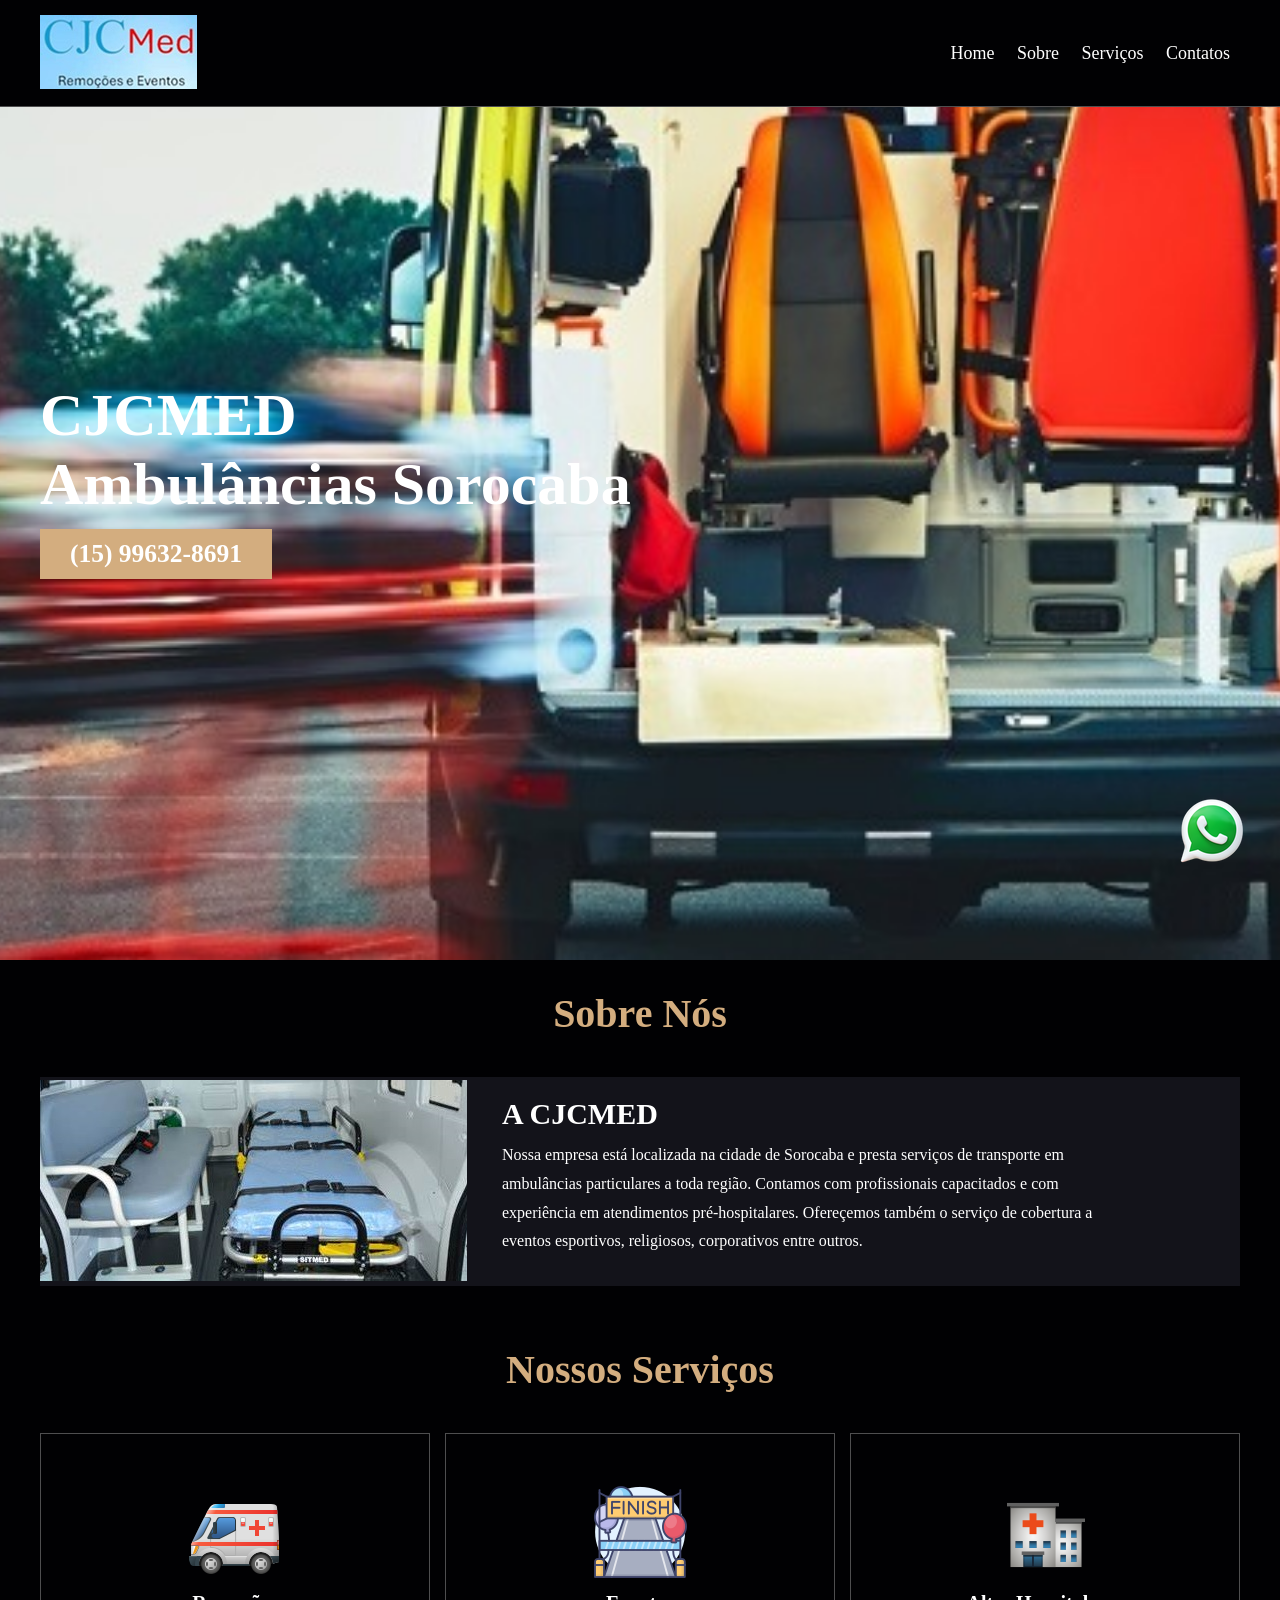
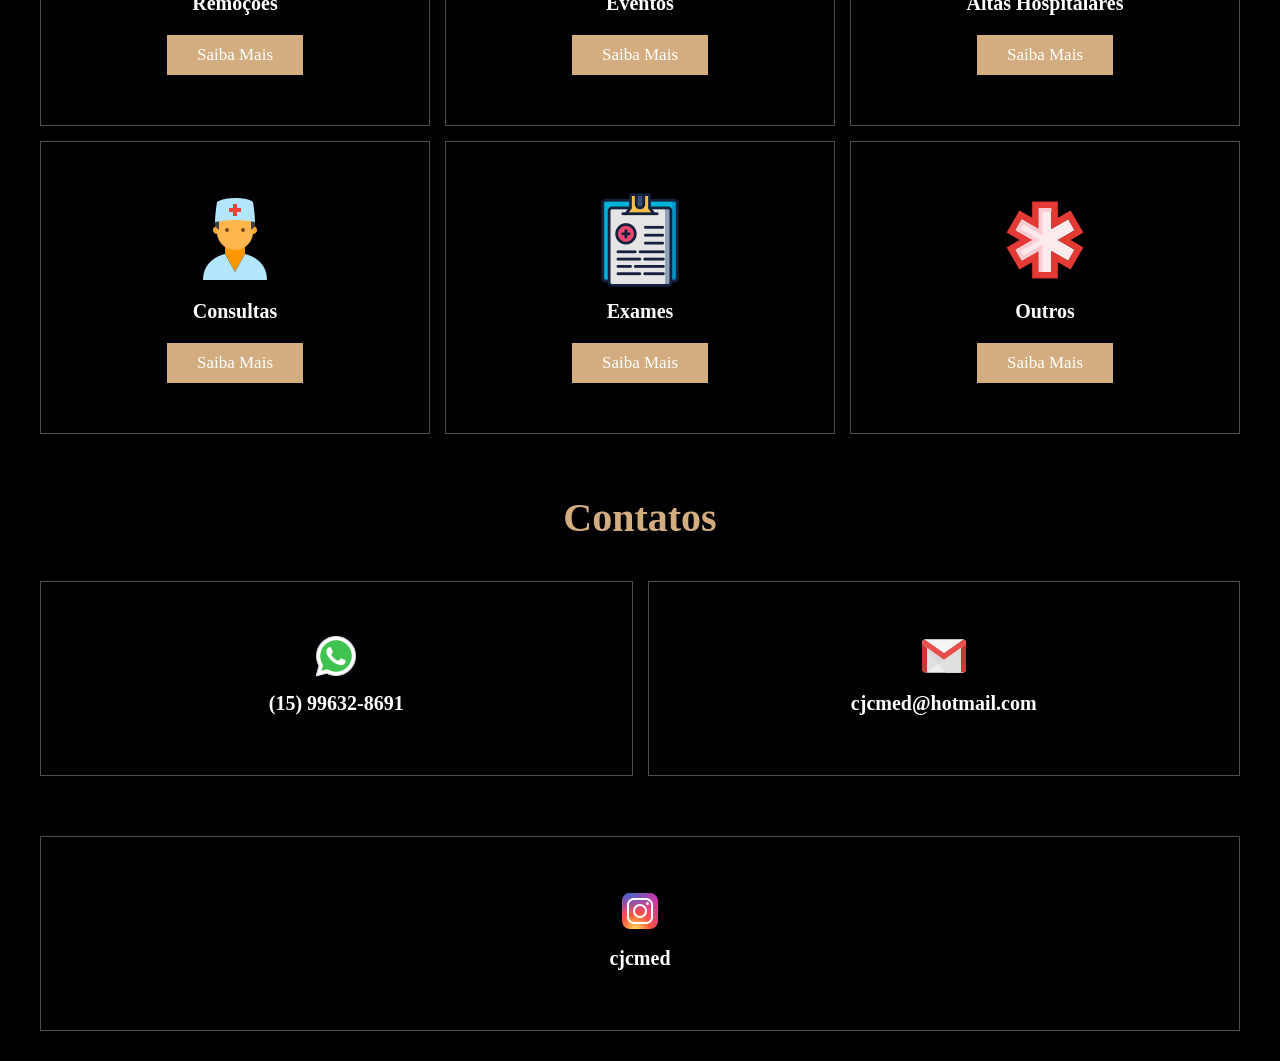
==== index.html @ 4e1ecec7 "meta" ====
<!DOCTYPE html>
<html lang="pt-br">

<head>
    <meta charset="UTF-8">
    <meta name="viewport" content="width=device-width, initial-scale=1.0">
    <meta name="google-site-verification"content="9a2BSH34b9nDFM-TQbES8li_BClUaKdomnc13NZ_vWo">
    <link rel="stylesheet" href="style.css">
    <title>CJCMED Ambulâncias Sorocaba</title>
</head>

<body>
    <header class="header">
        <section>
            <a href="#" class="logo">
                <img src="logo2.jpg" alt="logotipo">
            </a>

            <nav class="navbar">
                <a href="#home">Home</a>
                <a href="#about">Sobre</a>
                <a href="#service">Serviços</a>
                <a href="#contact">Contatos</a>

            </nav>
        </section>
    </header>

    <div class="home-container">
        <section id="home">
            <div class="content">
                <h3>CJCMED Ambulâncias Sorocaba</h3>
                <a href="https://api.whatsapp.com/send?phone=5515996328691" class="btn"> <h2>(15) 99632-8691</h2></a>
            </div>

        </section>
    </div>

    <section class="about" id="about">
        <h2 class="title">Sobre Nós</h2>
        <div class="row">
            <div class="container-image">
                <img src="interior.jpeg" alt="imagem">
            </div>
            <div class="content">
                <h3>A CJCMED</h3>
                <p>Nossa empresa está localizada na cidade de Sorocaba e presta serviços de transporte em ambulâncias
                    particulares a toda região. Contamos com profissionais capacitados e com experiência em atendimentos
                    pré-hospitalares. Ofereçemos também o serviço de cobertura a eventos esportivos, religiosos, corporativos entre outros. </p>
            </div>
        </div>

    </section>

    <section class="menu" id="service">
        <h2 class="title">Nossos Serviços</h2>

        <div class="box-container">
            <div class="box">
                <img src="ambulance.png" alt="">
                <h3>Remoções</h3>
                <a href="#contact" class="btn">Saiba Mais</a>
            </div>

            <div class="box">
                <img src="evento.png" alt="">
                <h3>Eventos</h3>
                <a href="#contact" class="btn">Saiba Mais</a>
            </div>

            <div class="box">
                <img src="hospital.png" alt="">
                <h3>Altas Hospitalares</h3>
                <a href="#contact" class="btn">Saiba Mais</a>
            </div>

            <div class="box">
                <img src="doctor.png" alt="">
                <h3>Consultas</h3>
                <a href="#contact" class="btn">Saiba Mais</a>
            </div>

            <div class="box">
                <img src="exame.png" alt="">
                <h3>Exames</h3>
                <a href="#contact" class="btn">Saiba Mais</a>
            </div>

            <div class="box">
                <img src="outros.png" alt="">
                <h3>Outros</h3>
                <a href="#contact" class="btn">Saiba Mais</a>
            </div>

        </div>

    </section>

    <section class="menu" id="contact">
        <h2 class="title">Contatos</h2>
        <div class="box-container">
            <div class="box">
                <a href="https://api.whatsapp.com/send?phone=5515996328691">
                <img src="whatsapp.png" alt="imagem">
                <h3>(15) 99632-8691</h3>
                </a>
            </div>

            <div class="box">
                <a href="mailto:cjcmed@hotmail.com">
                <img src="gmail.png" alt="">
                <h3>cjcmed@hotmail.com</h3>
                </a>
            </div>
        </div>

    </section>

    <section class="menu">
        <div class="box-container">
            <div class="box">
                <a href="https://www.instagram.com/cjcmed?igsh=ZHVreWFhanRwN3I2">
                <img src="instagram.png" alt="instagran">
                <h3>cjcmed</h3>
                </a>
            </div>

        </div>


    </section>

    <div class="whatsapp">
        <a href="https://api.whatsapp.com/send?phone=5515996328691">
        <img src="whats75.png" alt="Fale conosco pelo whatsapp">
        </a>


    </div>


</body>

</html>
---- style.css ----
:root {
    --main-color:#d3ad7f;
    --black:#13131a;
    --bg: #010103;
    --border: 0.1rem solid rgba(255,255,255,0.3);
    font-size: 10px;
}

* {
    margin: 0;
    padding: 0;
    outline: none;
    border: none;
    text-decoration: none;
    transition: 0.2s linear;
}

body {
    background-color: var(--bg);
}

section {
    padding: 3rem;
    margin: 0 auto;
    max-width: 1200px;
}

.header {
    position: fixed;
    top: 0;
    left: 0;
    right: 0;
    z-index: 99;
    border-bottom: var(--border);
    background-color: #010103;
}

.header section {
    display: flex;
   align-items: center;
   justify-content: space-between;
   padding-top: 1.5rem;
   padding-bottom: 1.5rem;
}

.navbar a{
    margin: 0 1rem;
    font-size: 1.8rem;
    color: white;
}

.navbar a:hover {
    color: var(--main-color);
    border-bottom: 0.1rem solid var(--main-color);
    padding-bottom: 0.5rem;
    font-size: 2rem;

}

.btn {
    background: var(--main-color);
    color: white;
    padding: 1rem 3rem;
    font-size: 1.7rem;
    cursor: pointer;
    margin-top: 1rem;
    display: inline-block;
}
.btn:hover {
    letter-spacing: 0.1rem;
}

.home-container {
    background: url(capa.jpg);
    background-position: center;
    background-size: cover;
}

.home-container section {
    display: flex;
    align-items: center;
    height: 100vh;
    min-height: 100vh;
}

.content {
    max-width: 60rem;
}

.content h3 {
    color: white;
    font-size: 6rem;
}

p {
    color: white;
}

.title {
    font-size: 4rem;
    color: var(--main-color);
    text-align: center;
    margin-bottom: 4rem;
}

.about .row {
    display: flex;
    align-items: center; 
    background-color: var(--black);
    gap: 1.5rem;
}

.about .row .content {
    padding: 2rem;
}

.about .row .content h3 {
    font-size: 3rem;
    color: white;
}
.about .row .content p {
    font-size: 1.6rem;
    color: white;
    padding: 1rem 0;
    line-height: 1.8;
}

.menu .box-container {
    display: grid;
    grid-template-columns: repeat(auto-fit, minmax(30rem, 1fr)) ;
    gap: 1.5rem;
}
.menu .box-container .box {
    text-align: center;
    border: var(--border);
    padding: 5rem;
    cursor: pointer;
}

.menu .box-container .box h3 {
    color: white;
    font-size: 2rem;
    padding: 1rem 0;
}

.menu .box-container .box:hover {
    background-color: white;
}

.menu .box-container .box:hover>* {
    color: var(--black);
}
.menu .box-container .box:hover h3 {
    color: var(--black);
}

@media (max-width: 480px) {
    section {
        padding: 3rem;
        margin: 0 auto;
        max-width: 450px;
    }
    .about .row {
        flex-direction: column;
    }
    .header .section {
        flex-direction: column;
    }

}

.whatsapp {
    position: fixed;
    bottom: 30px;
    right: 30px;
    z-index: 9999;
}
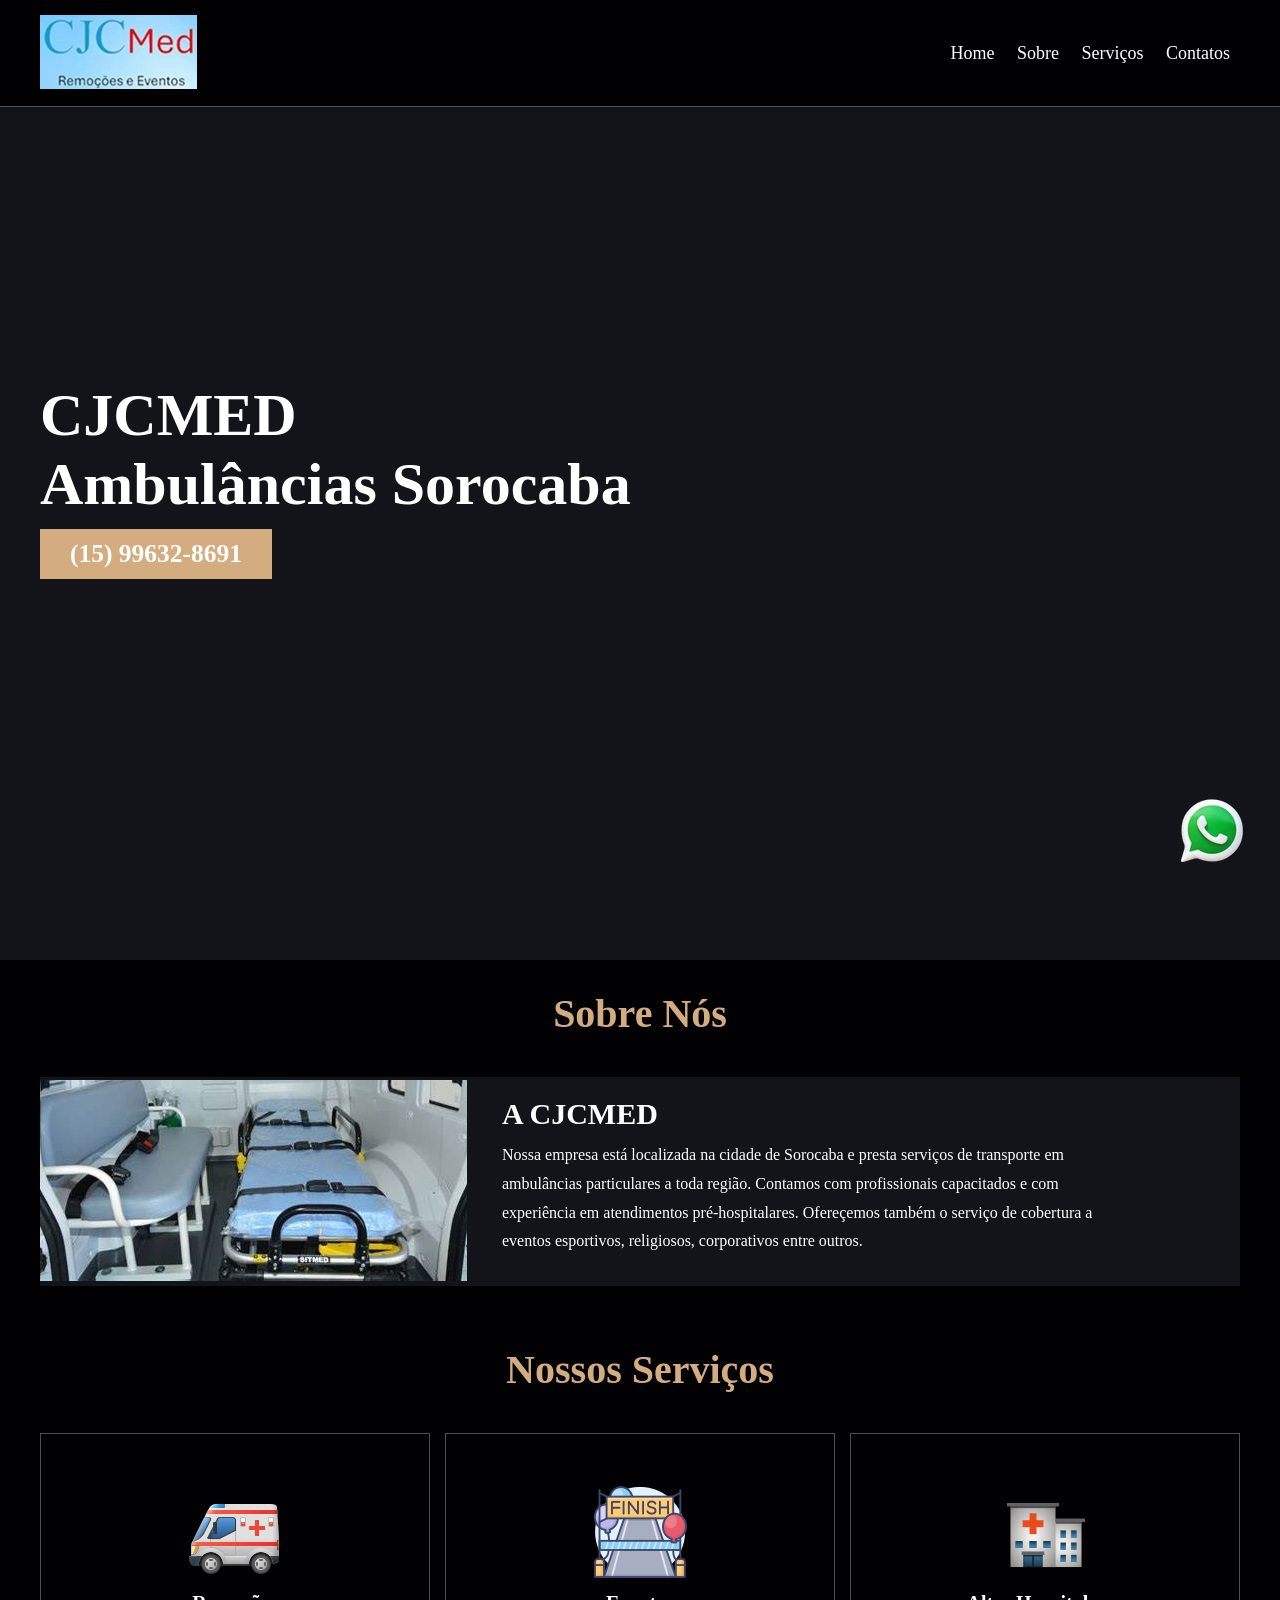
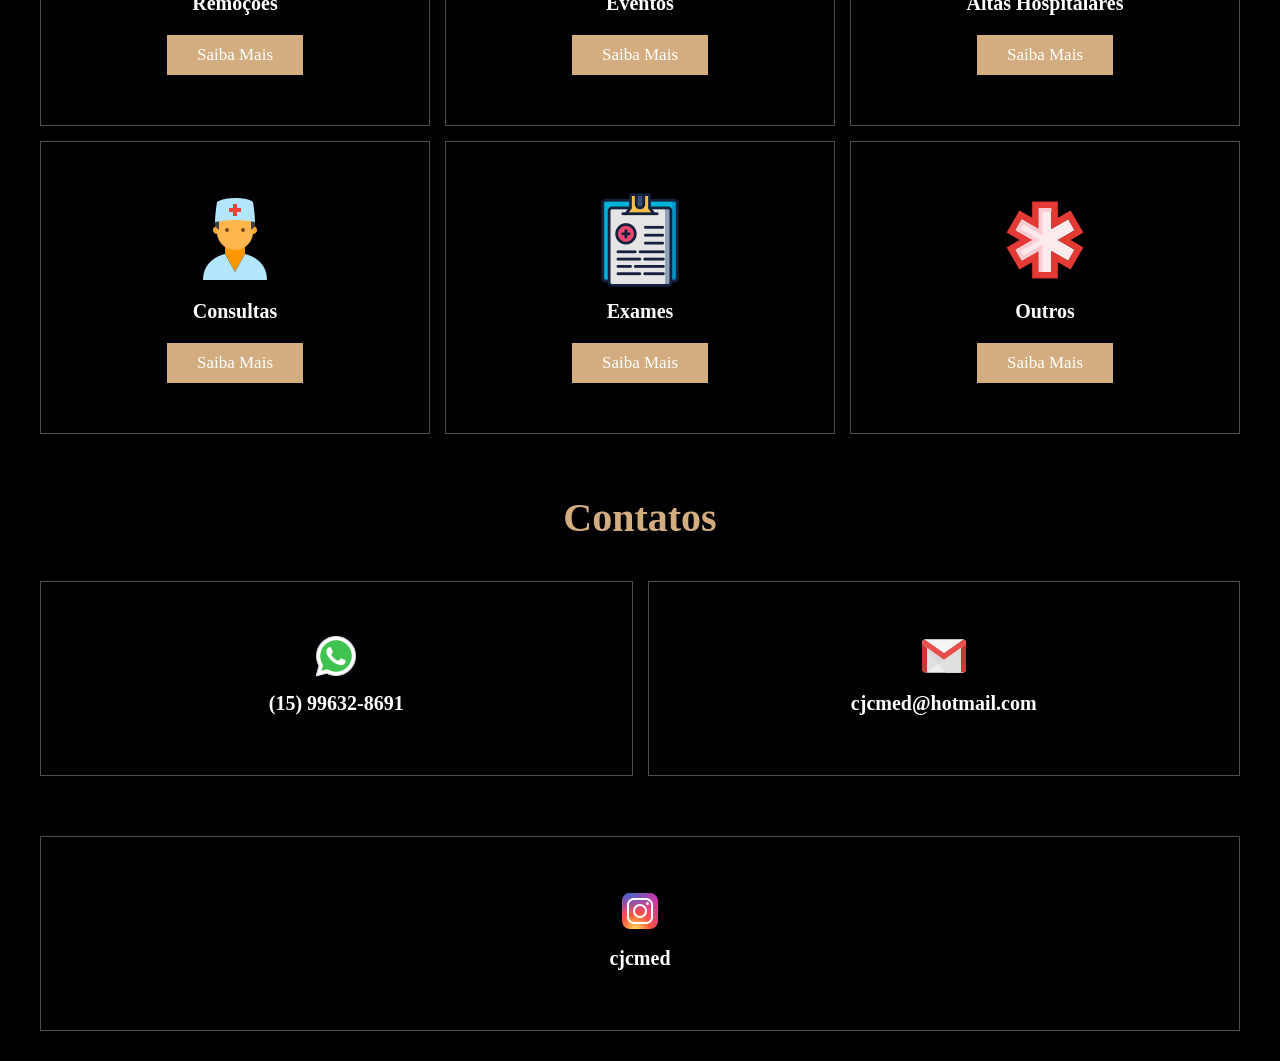
==== commit 789c6ae9: "imagem background" ====
--- a/index.html
+++ b/index.html
@@ -21,7 +21,6 @@
                 <a href="#about">Sobre</a>
                 <a href="#service">Serviços</a>
                 <a href="#contact">Contatos</a>
-
             </nav>
         </section>
     </header>
--- a/style.css
+++ b/style.css
@@ -71,7 +71,7 @@
 }
 
 .home-container {
-    background: url(capa.jpg);
+    background-color: var(--black) ;
     background-position: center;
     background-size: cover;
 }
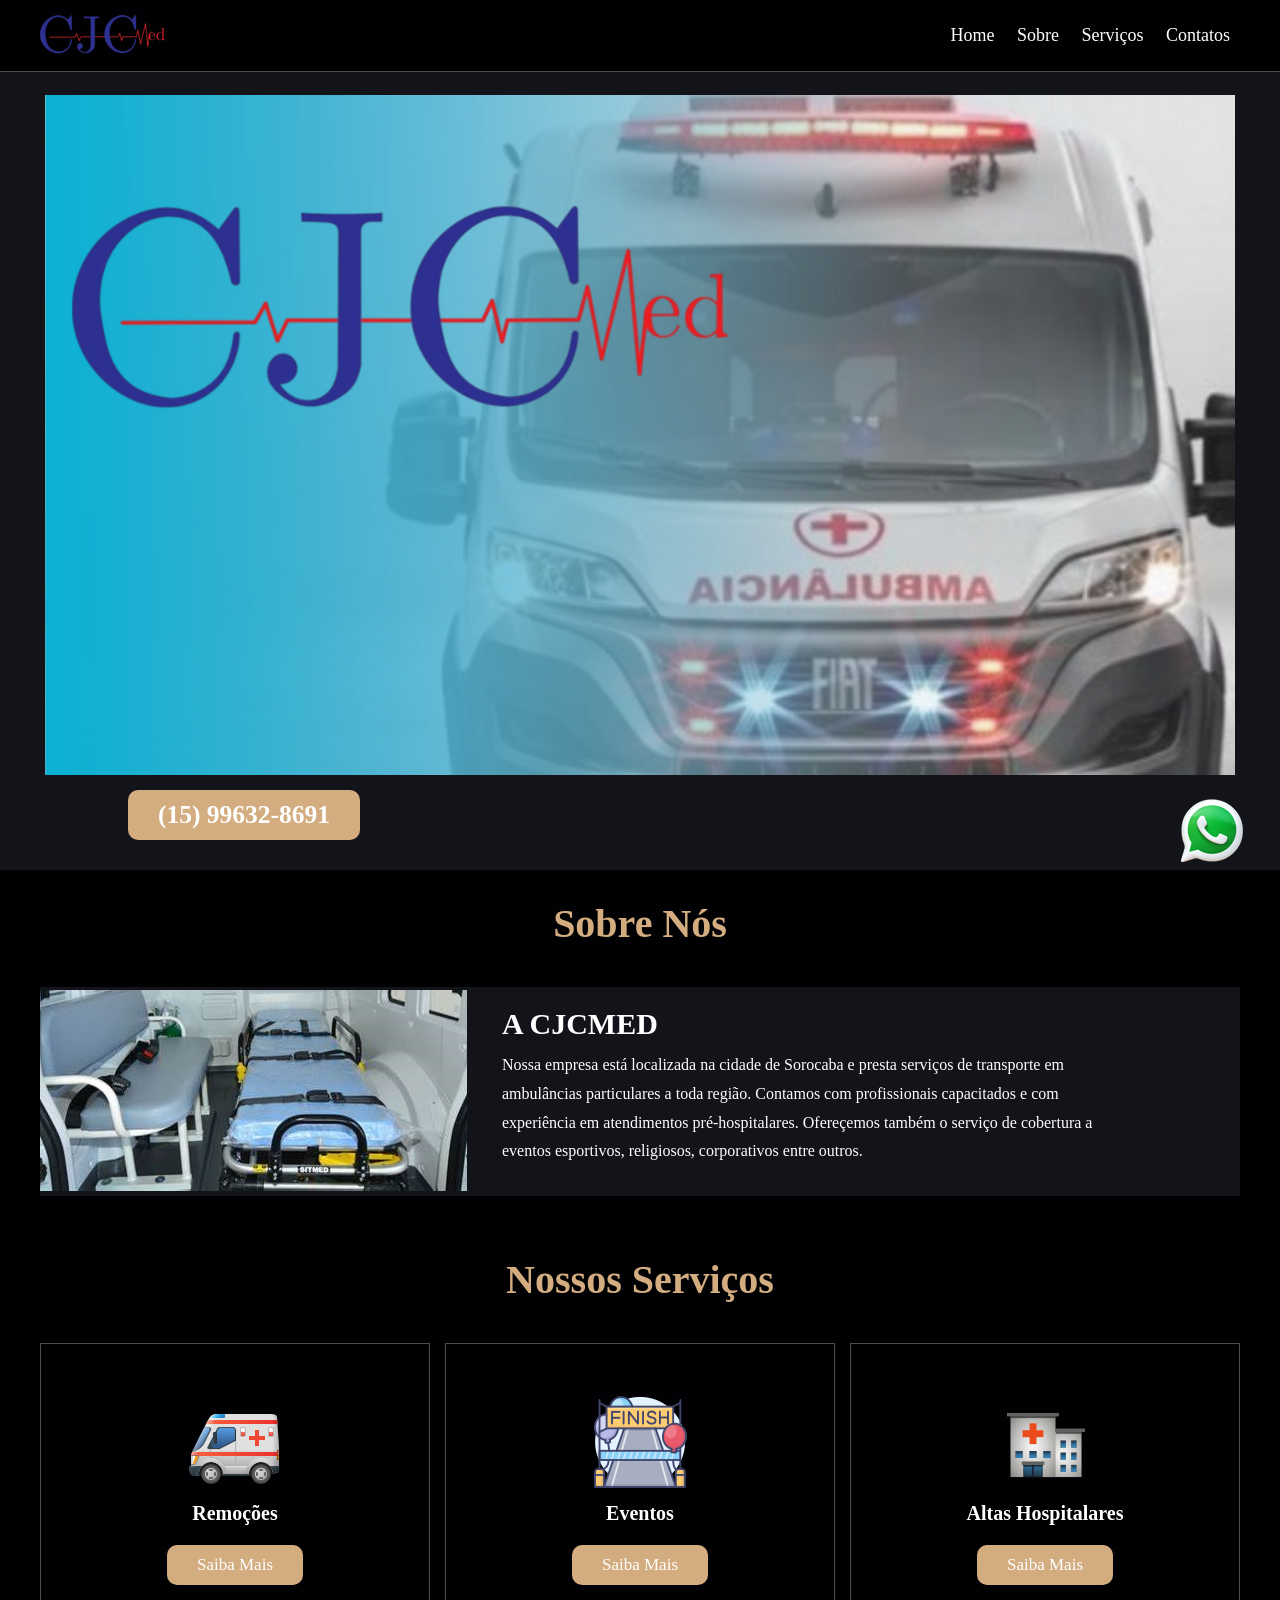
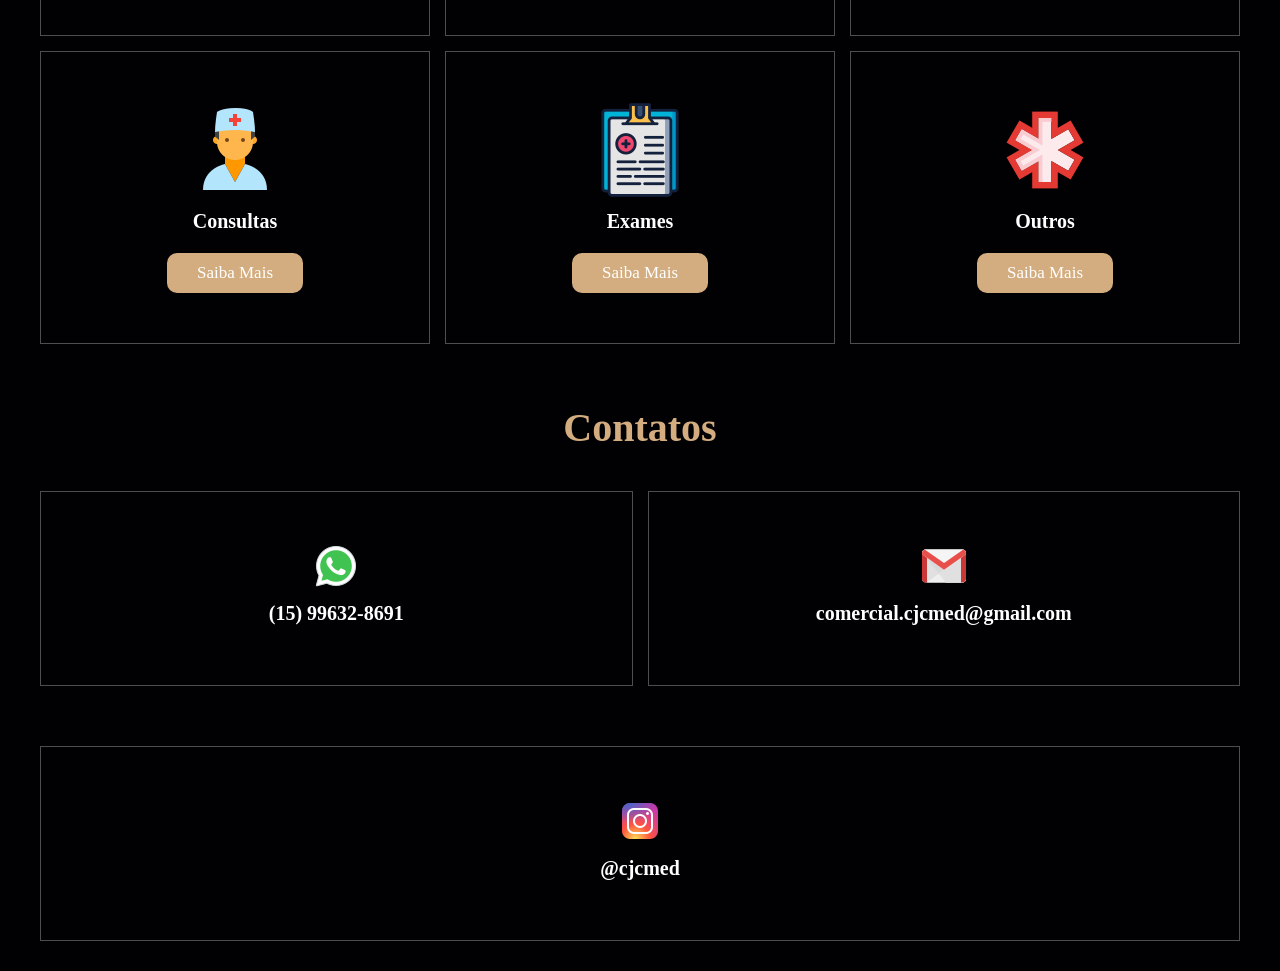
==== commit 4d037294: "bg" ====
--- a/index.html
+++ b/index.html
@@ -7,13 +7,14 @@
     <meta name="google-site-verification"content="9a2BSH34b9nDFM-TQbES8li_BClUaKdomnc13NZ_vWo">
     <link rel="stylesheet" href="style.css">
     <title>CJCMED Ambulâncias Sorocaba</title>
+    <link rel="shortcut icon" href="icon.png" type="image/x-icon">
 </head>
 
 <body>
     <header class="header">
         <section>
             <a href="#" class="logo">
-                <img src="logo2.jpg" alt="logotipo">
+                <img src="Logobg.png" alt="logotipo">
             </a>
 
             <nav class="navbar">
@@ -28,10 +29,8 @@
     <div class="home-container">
         <section id="home">
             <div class="content">
-                <h3>CJCMED Ambulâncias Sorocaba</h3>
                 <a href="https://api.whatsapp.com/send?phone=5515996328691" class="btn"> <h2>(15) 99632-8691</h2></a>
             </div>
-
         </section>
     </div>
 
@@ -106,9 +105,9 @@
             </div>
 
             <div class="box">
-                <a href="mailto:cjcmed@hotmail.com">
+                <a href="mailto:comercial.cjcmed@gmail.com">
                 <img src="gmail.png" alt="">
-                <h3>cjcmed@hotmail.com</h3>
+                <h3>comercial.cjcmed@gmail.com</h3>
                 </a>
             </div>
         </div>
@@ -120,7 +119,7 @@
             <div class="box">
                 <a href="https://www.instagram.com/cjcmed?igsh=ZHVreWFhanRwN3I2">
                 <img src="instagram.png" alt="instagran">
-                <h3>cjcmed</h3>
+                <h3>@cjcmed</h3>
                 </a>
             </div>
 
--- a/style.css
+++ b/style.css
@@ -65,26 +65,30 @@
     cursor: pointer;
     margin-top: 1rem;
     display: inline-block;
+    border-radius: 10px;
 }
 .btn:hover {
     letter-spacing: 0.1rem;
 }
 
 .home-container {
+    background-image:url("BG.png");
     background-color: var(--black) ;
     background-position: center;
-    background-size: cover;
+    background-repeat: no-repeat;
 }
 
 .home-container section {
     display: flex;
-    align-items: center;
-    height: 100vh;
-    min-height: 100vh;
+    align-items: end;
+    height: 90vh;
+    min-height: 90vh;
+    width: 80%;
 }
 
 .content {
     max-width: 60rem;
+    align-content: center;
 }
 
 .content h3 {
@@ -174,4 +178,4 @@
     bottom: 30px;
     right: 30px;
     z-index: 9999;
-}+}
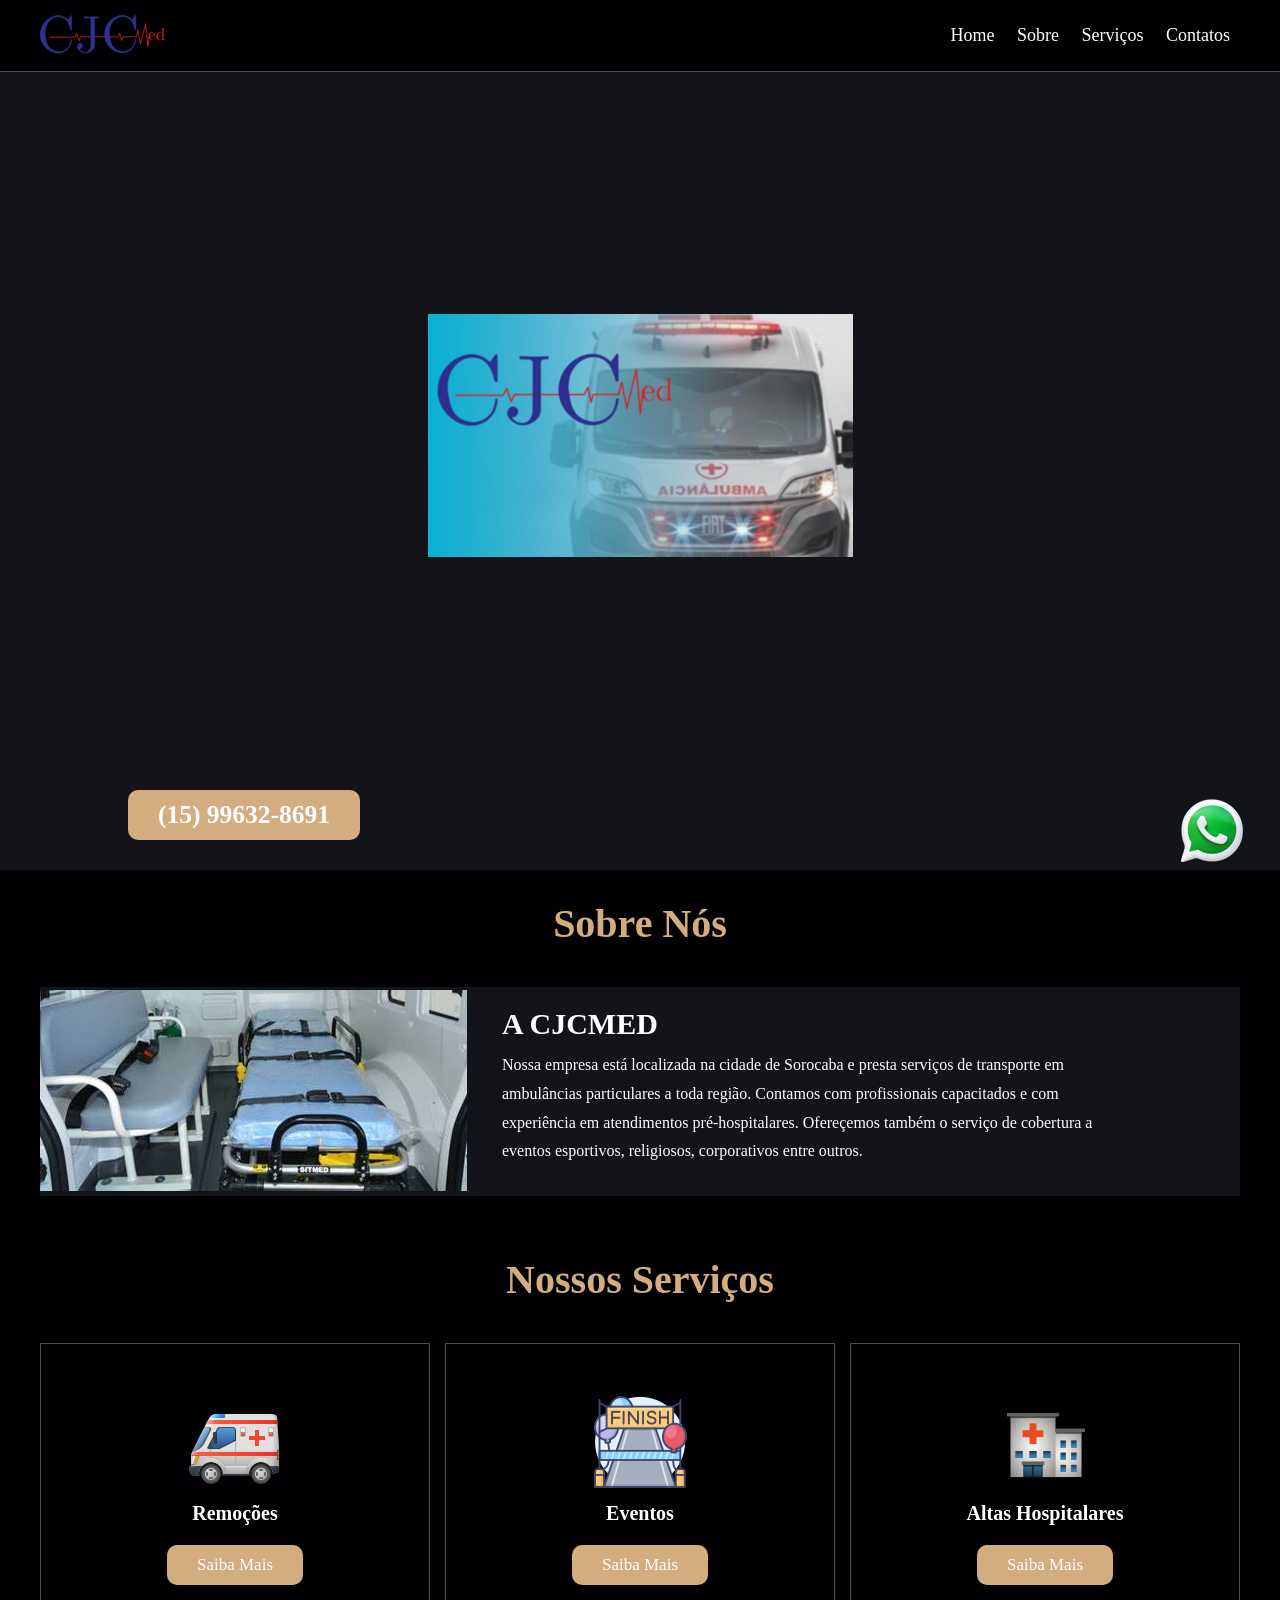
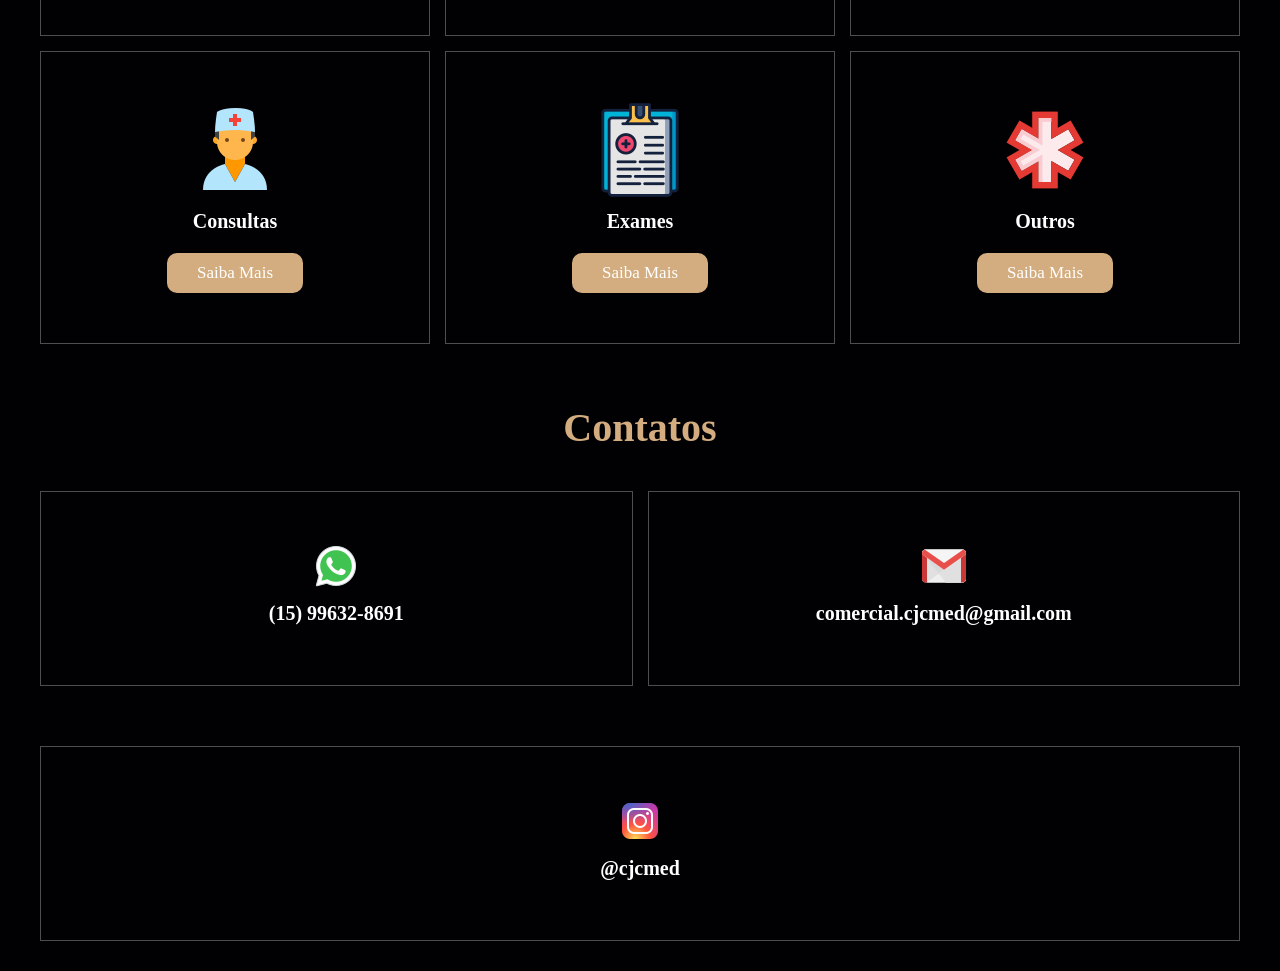
==== commit 10f03663: "target" ====
--- a/index.html
+++ b/index.html
@@ -29,7 +29,7 @@
     <div class="home-container">
         <section id="home">
             <div class="content">
-                <a href="https://api.whatsapp.com/send?phone=5515996328691" class="btn"> <h2>(15) 99632-8691</h2></a>
+                <a href="https://api.whatsapp.com/send?phone=5515996328691" class="btn" target="_blank"> <h2>(15) 99632-8691</h2></a>
             </div>
         </section>
     </div>
--- a/style.css
+++ b/style.css
@@ -72,7 +72,7 @@
 }
 
 .home-container {
-    background-image:url("BG.png");
+    background-image:url("BG2.png");
     background-color: var(--black) ;
     background-position: center;
     background-repeat: no-repeat;
@@ -158,17 +158,34 @@
     color: var(--black);
 }
 
-@media (max-width: 480px) {
+@media (max-width: 450px) {
     section {
         padding: 3rem;
         margin: 0 auto;
         max-width: 450px;
     }
+    home-container {
+        background-image:url("BG2.png");
+    }
+
+    .home-container section {
+        display: flex;
+        align-items: end;
+        height: 60vh;
+        min-height: 60vh;
+    }
+    
     .about .row {
         flex-direction: column;
     }
     .header .section {
         flex-direction: column;
+    }
+
+    .navbar a{
+        margin: 0 1rem;
+        font-size: 1rem;
+        color: white;
     }
 
 }
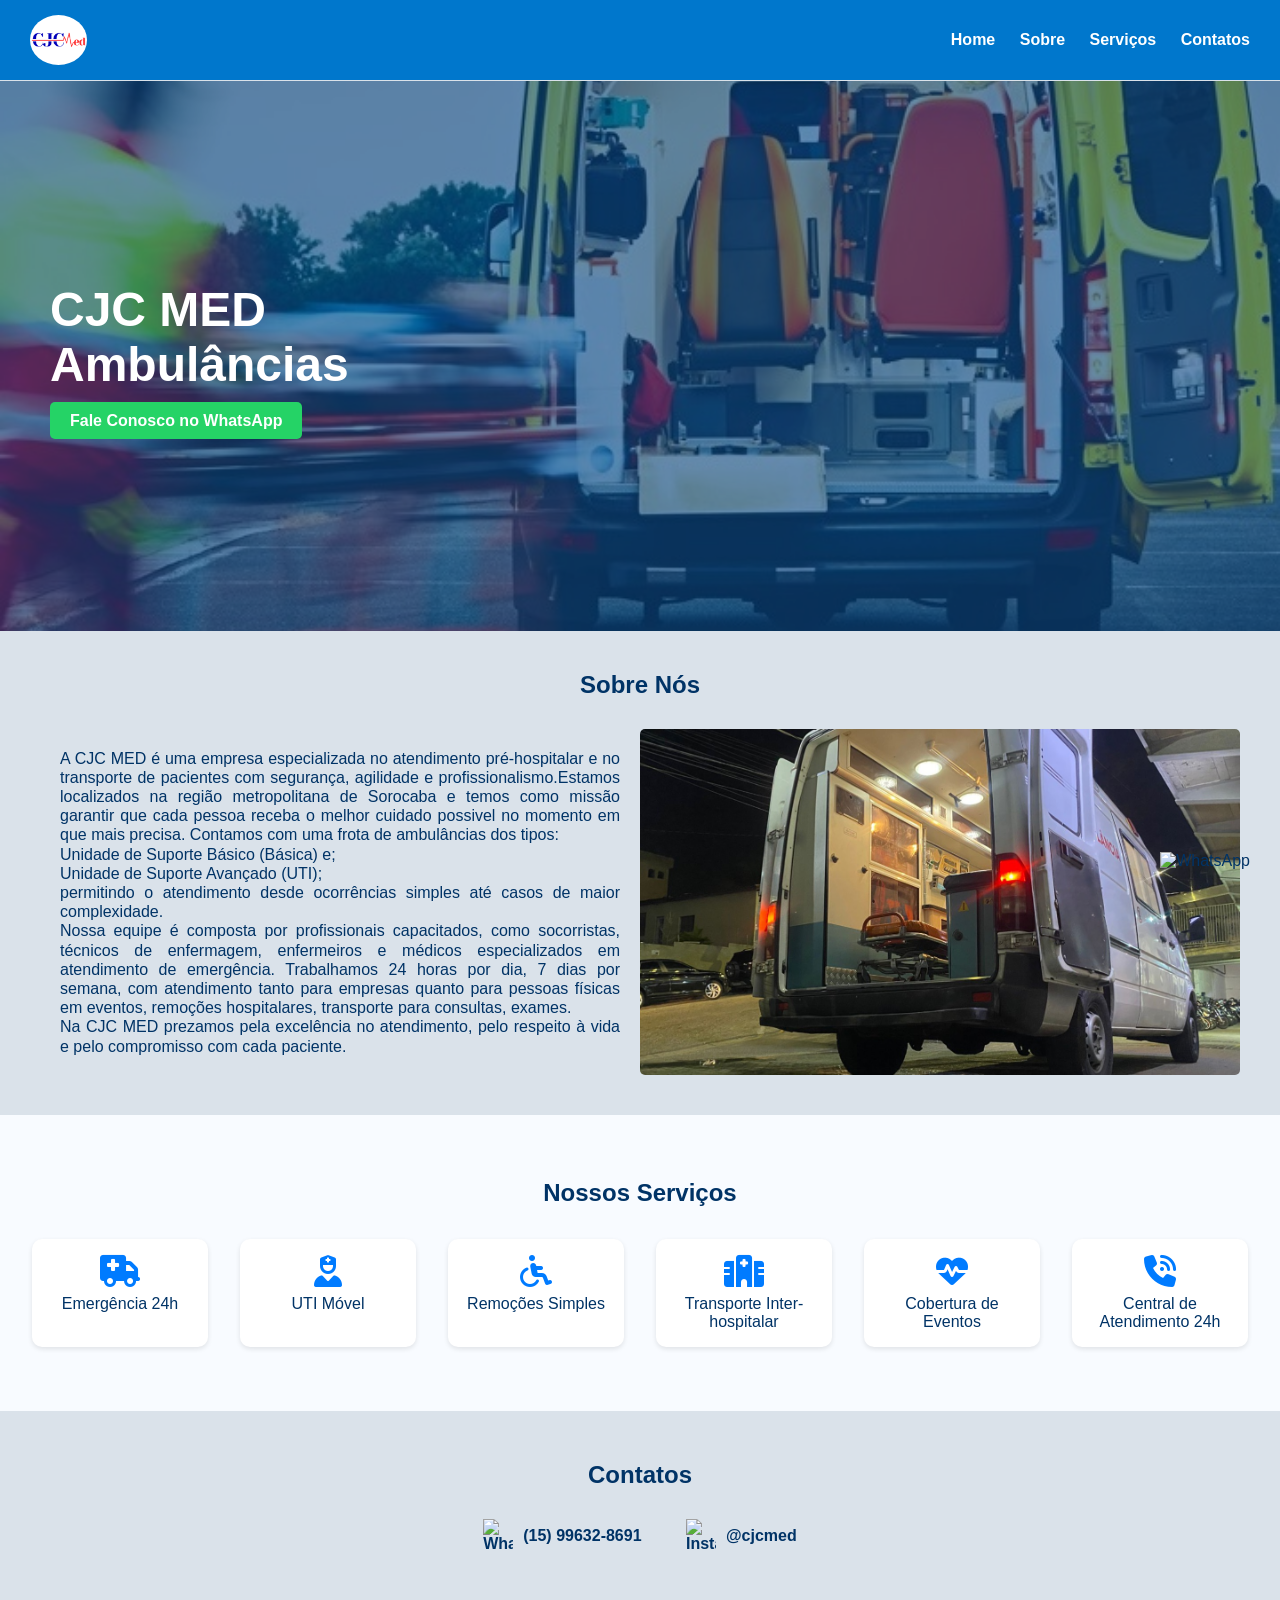
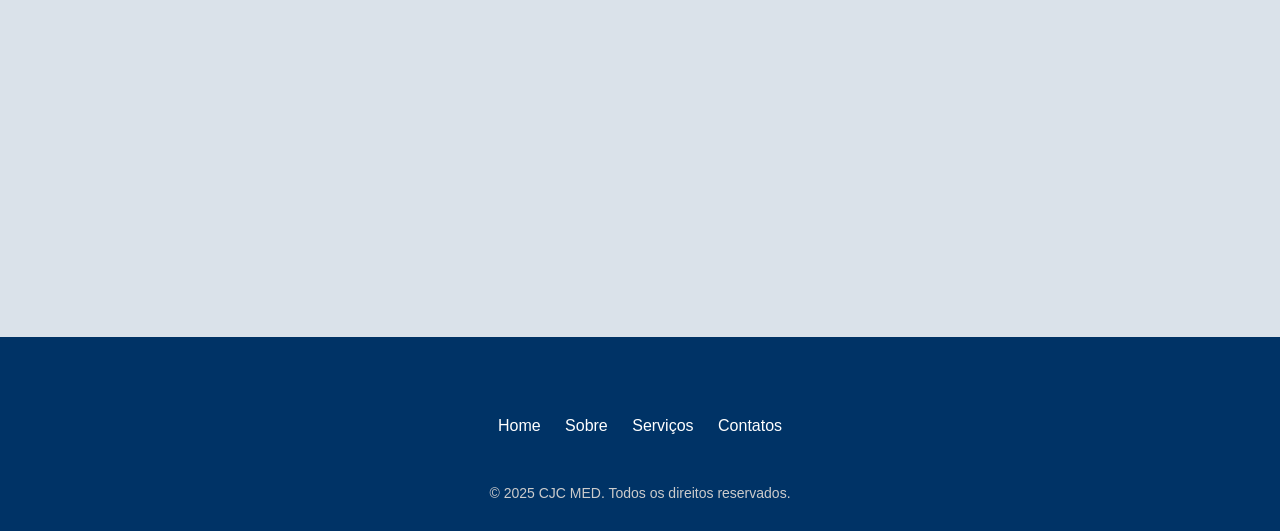
==== commit b6228e07: "Add files via upload" ====
--- a/index.html
+++ b/index.html
@@ -1,142 +1,128 @@
-<!DOCTYPE html>
-<html lang="pt-br">
-
-<head>
-    <meta charset="UTF-8">
-    <meta name="viewport" content="width=device-width, initial-scale=1.0">
-    <meta name="google-site-verification"content="9a2BSH34b9nDFM-TQbES8li_BClUaKdomnc13NZ_vWo">
-    <link rel="stylesheet" href="style.css">
-    <title>CJCMED Ambulâncias Sorocaba</title>
-    <link rel="shortcut icon" href="icon.png" type="image/x-icon">
-</head>
-
-<body>
-    <header class="header">
-        <section>
-            <a href="#" class="logo">
-                <img src="Logobg.png" alt="logotipo">
-            </a>
-
-            <nav class="navbar">
-                <a href="#home">Home</a>
-                <a href="#about">Sobre</a>
-                <a href="#service">Serviços</a>
-                <a href="#contact">Contatos</a>
-            </nav>
-        </section>
-    </header>
-
-    <div class="home-container">
-        <section id="home">
-            <div class="content">
-                <a href="https://api.whatsapp.com/send?phone=5515996328691" class="btn" target="_blank"> <h2>(15) 99632-8691</h2></a>
-            </div>
-        </section>
-    </div>
-
-    <section class="about" id="about">
-        <h2 class="title">Sobre Nós</h2>
-        <div class="row">
-            <div class="container-image">
-                <img src="interior.jpeg" alt="imagem">
-            </div>
-            <div class="content">
-                <h3>A CJCMED</h3>
-                <p>Nossa empresa está localizada na cidade de Sorocaba e presta serviços de transporte em ambulâncias
-                    particulares a toda região. Contamos com profissionais capacitados e com experiência em atendimentos
-                    pré-hospitalares. Ofereçemos também o serviço de cobertura a eventos esportivos, religiosos, corporativos entre outros. </p>
-            </div>
-        </div>
-
-    </section>
-
-    <section class="menu" id="service">
-        <h2 class="title">Nossos Serviços</h2>
-
-        <div class="box-container">
-            <div class="box">
-                <img src="ambulance.png" alt="">
-                <h3>Remoções</h3>
-                <a href="#contact" class="btn">Saiba Mais</a>
-            </div>
-
-            <div class="box">
-                <img src="evento.png" alt="">
-                <h3>Eventos</h3>
-                <a href="#contact" class="btn">Saiba Mais</a>
-            </div>
-
-            <div class="box">
-                <img src="hospital.png" alt="">
-                <h3>Altas Hospitalares</h3>
-                <a href="#contact" class="btn">Saiba Mais</a>
-            </div>
-
-            <div class="box">
-                <img src="doctor.png" alt="">
-                <h3>Consultas</h3>
-                <a href="#contact" class="btn">Saiba Mais</a>
-            </div>
-
-            <div class="box">
-                <img src="exame.png" alt="">
-                <h3>Exames</h3>
-                <a href="#contact" class="btn">Saiba Mais</a>
-            </div>
-
-            <div class="box">
-                <img src="outros.png" alt="">
-                <h3>Outros</h3>
-                <a href="#contact" class="btn">Saiba Mais</a>
-            </div>
-
-        </div>
-
-    </section>
-
-    <section class="menu" id="contact">
-        <h2 class="title">Contatos</h2>
-        <div class="box-container">
-            <div class="box">
-                <a href="https://api.whatsapp.com/send?phone=5515996328691">
-                <img src="whatsapp.png" alt="imagem">
-                <h3>(15) 99632-8691</h3>
-                </a>
-            </div>
-
-            <div class="box">
-                <a href="mailto:comercial.cjcmed@gmail.com">
-                <img src="gmail.png" alt="">
-                <h3>comercial.cjcmed@gmail.com</h3>
-                </a>
-            </div>
-        </div>
-
-    </section>
-
-    <section class="menu">
-        <div class="box-container">
-            <div class="box">
-                <a href="https://www.instagram.com/cjcmed?igsh=ZHVreWFhanRwN3I2">
-                <img src="instagram.png" alt="instagran">
-                <h3>@cjcmed</h3>
-                </a>
-            </div>
-
-        </div>
-
-
-    </section>
-
-    <div class="whatsapp">
-        <a href="https://api.whatsapp.com/send?phone=5515996328691">
-        <img src="whats75.png" alt="Fale conosco pelo whatsapp">
-        </a>
-
-
-    </div>
-
-
-</body>
-
+<!DOCTYPE html>
+<html lang="pt-BR">
+
+<head>
+  <meta charset="UTF-8" />
+  <meta name="viewport" content="width=device-width, initial-scale=1.0" />
+  <title>CJC MED - Serviços de Ambulância</title>
+  <link rel="stylesheet" href="style.css" />
+  <link rel="icon" type="image/png" href="logo.png">
+  <link rel="stylesheet" href="https://cdnjs.cloudflare.com/ajax/libs/font-awesome/6.5.0/css/all.min.css">
+  <link rel="shortcut icon" href="logo.png" type="image/x-icon">
+</head>
+
+<body>
+
+  <!-- NAVBAR -->
+  <header class="navbar">
+    <img src="logo.png" alt="Logo CJC MED" class="logo">
+    <nav class="nav-links">
+      <a href="#home">Home</a>
+      <a href="#sobre">Sobre</a>
+      <a href="#servicos">Serviços</a>
+      <a href="#contatos">Contatos</a>
+    </nav>
+  </header>
+
+  <!-- HERO SECTION -->
+  <section id="home" class="hero">
+    <div class="hero-text">
+      <h1>CJC MED <br>Ambulâncias</h1>
+      <a href="https://wa.me/5515996328691" class="whatsapp-button" target="_blank">Fale Conosco no WhatsApp</a>
+    </div>
+  </section>
+
+  <!-- SOBRE -->
+  <section id="sobre" class="sobre">
+    <h2>Sobre Nós</h2>
+    <div id="conteudo" class="conteudo">
+      <div class="sobre-texto">
+        <p>A CJC MED é uma empresa especializada no atendimento pré-hospitalar e no transporte de pacientes com segurança, agilidade e 
+          profissionalismo.Estamos localizados na região metropolitana de Sorocaba e temos como missão garantir que cada pessoa receba o melhor 
+          cuidado possivel no momento em que mais precisa.
+          Contamos com uma frota de ambulâncias dos tipos: <br> Unidade de Suporte Básico (Básica) e; <br> Unidade de Suporte Avançado (UTI); <br>
+          permitindo o atendimento desde ocorrências simples até casos de maior complexidade. <br>
+          Nossa equipe é composta por profissionais capacitados, como socorristas, técnicos de enfermagem, enfermeiros e médicos especializados
+          em atendimento de emergência. Trabalhamos 24 horas por dia, 7 dias por semana, com atendimento tanto para empresas quanto para 
+          pessoas físicas em eventos, remoções hospitalares, transporte para consultas, exames. <br>
+          Na CJC MED prezamos pela excelência no atendimento, pelo respeito à vida e pelo compromisso com cada paciente.
+        </p>
+      </div>
+      <div class="sobre-imagem">
+        <img src="capa2.jpg" alt="Sobre a empresa" />
+      </div>
+    </div>
+  </section>
+
+  <!-- SERVIÇOS -->
+  <section id="servicos" class="servicos">
+    <h2>Nossos Serviços</h2>
+    <div class="servicos-grid">
+      <div class="servico"><i class="fas fa-ambulance"></i>
+        <p>Emergência 24h</p>
+      </div>
+      <div class="servico"><i class="fas fa-user-nurse"></i>
+        <p>UTI Móvel</p>
+      </div>
+      <div class="servico"><i class="fas fa-wheelchair"></i>
+        <p>Remoções Simples</p>
+      </div>
+      <div class="servico"><i class="fas fa-hospital-alt"></i>
+        <p>Transporte Inter-hospitalar</p>
+      </div>
+      <div class="servico"><i class="fas fa-heartbeat"></i>
+        <p>Cobertura de Eventos</p>
+      </div>
+      <a href="tel:+5515996328691">
+      <div class="servico"><i class="fas fa-phone-volume"></i>
+        <p>Central de Atendimento 24h</p>
+      </div>
+      </a>
+    </div>
+  </section>
+
+  <!-- CONTATOS -->
+  <section id="contatos" class="contatos">
+    <h2>Contatos</h2>
+    <div class="contatos-links">
+      <a href="https://wa.me/5515996328691" target="_blank">
+        <img src="https://cdn-icons-png.flaticon.com/512/733/733585.png" alt="WhatsApp" />
+        (15) 99632-8691
+      </a>
+      <a href="https://instagram.com/cjcmed?igsh=ZHVreWFhanRwN3I2" target="_blank">
+        <img src="https://cdn-icons-png.flaticon.com/512/2111/2111463.png" alt="Instagram" />
+        @cjcmed
+      </a>
+    </div>
+    <div class="mapa">
+      <iframe src="https://www.google.com/maps?q=Sorocaba,+SP&output=embed" width="100%" height="300" style="border:0;"
+        allowfullscreen="" loading="lazy"></iframe>
+    </div>
+  </section>
+
+ 
+
+  <!-- RODAPÉ -->
+  <footer class="footer">
+    <div class="footer-links">
+      <a href="#home">Home</a>
+      <a href="#sobre">Sobre</a>
+      <a href="#servicos">Serviços</a>
+      <a href="#contatos">Contatos</a>
+    </div>
+    <div class="copyright">
+      © 2025 CJC MED. Todos os direitos reservados.
+    </div>
+  </footer>
+
+   <!--whatsapp-->
+  <div class="whatsapp" id="whatsapp">
+    <a href="https://wa.me/5515996328691" target="_blank">
+        <img src="https://cdn-icons-png.flaticon.com/512/733/733585.png" alt="WhatsApp" />
+    </a>
+
+  </div>
+
+</body>
+
 </html>
--- a/style.css
+++ b/style.css
@@ -1,198 +1,247 @@
-:root {
-    --main-color:#d3ad7f;
-    --black:#13131a;
-    --bg: #010103;
-    --border: 0.1rem solid rgba(255,255,255,0.3);
-    font-size: 10px;
-}
-
-* {
-    margin: 0;
-    padding: 0;
-    outline: none;
-    border: none;
-    text-decoration: none;
-    transition: 0.2s linear;
-}
-
-body {
-    background-color: var(--bg);
-}
-
-section {
-    padding: 3rem;
-    margin: 0 auto;
-    max-width: 1200px;
-}
-
-.header {
-    position: fixed;
-    top: 0;
-    left: 0;
-    right: 0;
-    z-index: 99;
-    border-bottom: var(--border);
-    background-color: #010103;
-}
-
-.header section {
-    display: flex;
-   align-items: center;
-   justify-content: space-between;
-   padding-top: 1.5rem;
-   padding-bottom: 1.5rem;
-}
-
-.navbar a{
-    margin: 0 1rem;
-    font-size: 1.8rem;
-    color: white;
-}
-
-.navbar a:hover {
-    color: var(--main-color);
-    border-bottom: 0.1rem solid var(--main-color);
-    padding-bottom: 0.5rem;
-    font-size: 2rem;
-
-}
-
-.btn {
-    background: var(--main-color);
-    color: white;
-    padding: 1rem 3rem;
-    font-size: 1.7rem;
-    cursor: pointer;
-    margin-top: 1rem;
-    display: inline-block;
-    border-radius: 10px;
-}
-.btn:hover {
-    letter-spacing: 0.1rem;
-}
-
-.home-container {
-    background-image:url("BG2.png");
-    background-color: var(--black) ;
-    background-position: center;
-    background-repeat: no-repeat;
-}
-
-.home-container section {
-    display: flex;
-    align-items: end;
-    height: 90vh;
-    min-height: 90vh;
-    width: 80%;
-}
-
-.content {
-    max-width: 60rem;
-    align-content: center;
-}
-
-.content h3 {
-    color: white;
-    font-size: 6rem;
-}
-
-p {
-    color: white;
-}
-
-.title {
-    font-size: 4rem;
-    color: var(--main-color);
-    text-align: center;
-    margin-bottom: 4rem;
-}
-
-.about .row {
-    display: flex;
-    align-items: center; 
-    background-color: var(--black);
-    gap: 1.5rem;
-}
-
-.about .row .content {
-    padding: 2rem;
-}
-
-.about .row .content h3 {
-    font-size: 3rem;
-    color: white;
-}
-.about .row .content p {
-    font-size: 1.6rem;
-    color: white;
-    padding: 1rem 0;
-    line-height: 1.8;
-}
-
-.menu .box-container {
-    display: grid;
-    grid-template-columns: repeat(auto-fit, minmax(30rem, 1fr)) ;
-    gap: 1.5rem;
-}
-.menu .box-container .box {
-    text-align: center;
-    border: var(--border);
-    padding: 5rem;
-    cursor: pointer;
-}
-
-.menu .box-container .box h3 {
-    color: white;
-    font-size: 2rem;
-    padding: 1rem 0;
-}
-
-.menu .box-container .box:hover {
-    background-color: white;
-}
-
-.menu .box-container .box:hover>* {
-    color: var(--black);
-}
-.menu .box-container .box:hover h3 {
-    color: var(--black);
-}
-
-@media (max-width: 450px) {
-    section {
-        padding: 3rem;
-        margin: 0 auto;
-        max-width: 450px;
-    }
-    home-container {
-        background-image:url("BG2.png");
-    }
-
-    .home-container section {
-        display: flex;
-        align-items: end;
-        height: 60vh;
-        min-height: 60vh;
-    }
-    
-    .about .row {
-        flex-direction: column;
-    }
-    .header .section {
-        flex-direction: column;
-    }
-
-    .navbar a{
-        margin: 0 1rem;
-        font-size: 1rem;
-        color: white;
-    }
-
-}
-
-.whatsapp {
-    position: fixed;
-    bottom: 30px;
-    right: 30px;
-    z-index: 9999;
-}
+/* Reset básico */
+* {
+  margin: 0;
+  padding: 0;
+  box-sizing: border-box;
+}
+
+body {
+  font-family: Arial, sans-serif;
+  background-color: #dae2ea;
+  color: #003366;
+}
+
+a {
+  text-decoration: none;
+  color: inherit;
+}
+
+/* Navbar */
+.navbar {
+  background-color: #0077cc;
+  display: flex;
+  justify-content: space-between;
+  align-items: center;
+  padding: 15px 30px;
+  flex-wrap: wrap;
+}
+
+.logo {
+  height: 50px;
+  border-radius: 50%;
+  
+}
+
+.nav-links a {
+  margin-left: 20px;
+  color: white;
+  font-weight: bold;
+}
+
+.nav-links :hover {
+    color: rgb(183, 172, 205);
+}
+
+/* Hero Section */
+.hero {
+  background: url('capa.jpg') no-repeat center center/cover;
+  height: 550px;
+  display: flex;
+  align-items: center;
+  justify-content: flex-start;
+  padding-left: 50px;
+  color: white;
+  background-color: #004080;
+  position: relative;
+  margin-top: 1px;
+}
+
+.hero::after {
+  content: "";
+  position: absolute;
+  background-color: rgba(0, 64, 128, 0.6);
+  top: 0; left: 0;
+  width: 100%;
+  height: 100%;
+}
+
+.hero-text {
+  position: relative;
+  z-index: 1;
+}
+
+.hero-text h1 {
+  font-size: 48px;
+  margin-bottom: 20px;
+}
+
+.whatsapp-button {
+  background-color: #25D366;
+  padding: 10px 20px;
+  color: white;
+  font-weight: bold;
+  border-radius: 5px;
+}
+
+/* Sobre */
+.sobre {
+  text-align: center;
+  padding: 40px;
+}
+
+.conteudo {
+  display: flex;
+  justify-content: center;
+  align-items: center;
+  max-width: 100%;
+  margin-top: 30px;
+}
+
+.sobre-texto, .sobre-imagem {
+  width: 50%
+}
+
+.sobre-texto p {
+  display: grid;
+  grid-template-columns: repeat(auto-fill);
+  text-align: justify;
+  line-height: 1.2;
+  padding: 0 20px;
+  
+}
+
+.sobre-imagem {
+  display: flex;
+  align-items: center;
+  justify-content: center;
+}
+
+.sobre-imagem img {
+  border-radius: 5px;
+  max-width: 100%;
+}
+
+/* Serviços */
+.servicos {
+  padding: 4rem 2rem;
+  text-align: center;
+  background-color: #f8fbff;
+}
+
+.servicos-grid {
+  display: grid;
+  grid-template-columns: repeat(auto-fit, minmax(150px, 1fr));
+  gap: 2rem;
+  margin-top: 2rem;
+}
+
+.servico {
+  background: white;
+  padding: 1rem;
+  border-radius: 10px;
+  box-shadow: 0 2px 5px rgba(0,0,0,0.1);
+}
+
+.servico i {
+  font-size: 2rem;
+  color: #007BFF;
+  margin-bottom: 0.5rem;
+}
+
+/* Contatos */
+.contatos {
+  padding: 50px 30px;
+  text-align: center;
+}
+
+.contatos-links a {
+  display: inline-flex;
+  align-items: center;
+  margin: 30px 20px;
+  font-weight: bold;
+}
+
+.contatos-links img {
+  width: 30px;
+  margin-right: 10px;
+}
+
+/* Rodapé */
+.footer {
+  background-color: #003366;
+  color: white;
+  padding: 30px;
+  display: flex;
+  flex-direction: column;
+  align-items: center;
+  text-align: center;
+}
+
+.footer-logo img {
+  height: 40px;
+  margin-bottom: 10px;
+}
+
+.footer-links {
+  margin: 50px 0;
+}
+
+.footer-links a {
+  margin: 0 10px;
+  color: white;
+}
+
+.copyright {
+  font-size: 14px;
+  color: #cccccc;
+}
+
+/* Responsivo */
+@media (max-width: 768px) {
+  .conteudo {
+    flex-direction: column;
+    text-align: center;
+  }
+
+  .sobre-texto {
+    width: 100%;
+    padding: 0;
+    margin-bottom: 20px;
+  }
+
+  .sobre-texto p {
+    padding: 0;
+  }
+
+  .sobre-imagem {
+    width: 100%;
+  }
+  
+  .logo {
+    margin-bottom: 10px;
+  }
+
+  .navbar {
+    flex-direction: column;
+  }
+
+  .nav-links a {
+    margin: 10px;
+  }
+
+  .hero-text h1 {
+    font-size: 36px;
+  }
+}
+
+.whatsapp img {
+  width: 40px;
+}
+
+.whatsapp {
+  position: fixed;
+  bottom: 30px;
+  right: 30px;
+  z-index: 999;
+}
+
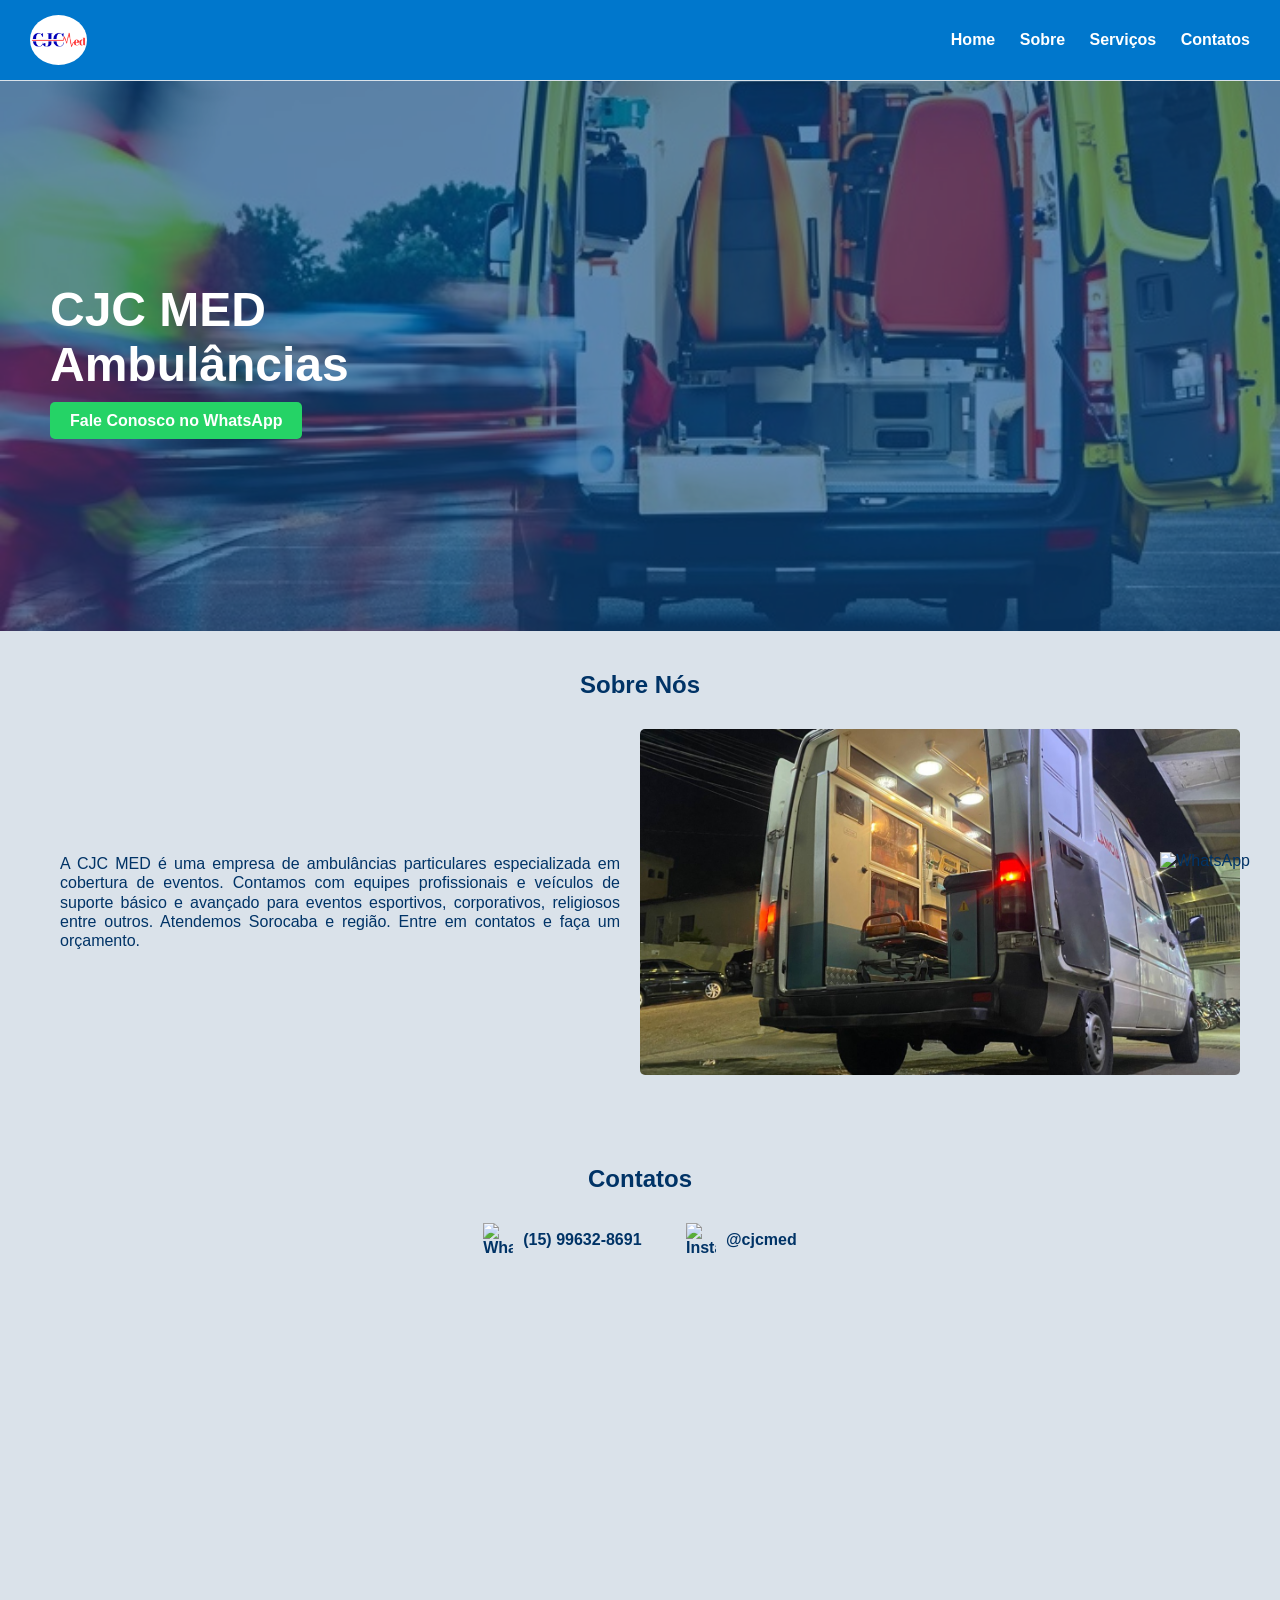
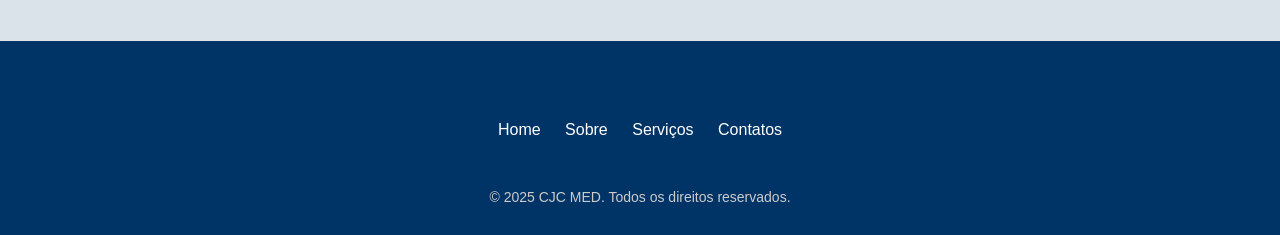
==== commit 3bb17463: "Add files via upload" ====
--- a/index.html
+++ b/index.html
@@ -37,7 +37,10 @@
     <h2>Sobre Nós</h2>
     <div id="conteudo" class="conteudo">
       <div class="sobre-texto">
-        <p>A CJC MED é uma empresa especializada no atendimento pré-hospitalar e no transporte de pacientes com segurança, agilidade e 
+        <p>A CJC MED é uma empresa de ambulâncias particulares especializada em cobertura de eventos. Contamos 
+          com equipes profissionais e veículos de suporte básico e avançado para eventos esportivos, corporativos, religiosos entre outros.
+          Atendemos Sorocaba e região. Entre em contatos e faça um orçamento.
+                    <!--especializada no atendimento pré-hospitalar e no transporte de pacientes com segurança, agilidade e 
           profissionalismo.Estamos localizados na região metropolitana de Sorocaba e temos como missão garantir que cada pessoa receba o melhor 
           cuidado possivel no momento em que mais precisa.
           Contamos com uma frota de ambulâncias dos tipos: <br> Unidade de Suporte Básico (Básica) e; <br> Unidade de Suporte Avançado (UTI); <br>
@@ -45,7 +48,7 @@
           Nossa equipe é composta por profissionais capacitados, como socorristas, técnicos de enfermagem, enfermeiros e médicos especializados
           em atendimento de emergência. Trabalhamos 24 horas por dia, 7 dias por semana, com atendimento tanto para empresas quanto para 
           pessoas físicas em eventos, remoções hospitalares, transporte para consultas, exames. <br>
-          Na CJC MED prezamos pela excelência no atendimento, pelo respeito à vida e pelo compromisso com cada paciente.
+          Na CJC MED prezamos pela excelência no atendimento, pelo respeito à vida e pelo compromisso com cada paciente. -->
         </p>
       </div>
       <div class="sobre-imagem">
@@ -54,7 +57,7 @@
     </div>
   </section>
 
-  <!-- SERVIÇOS -->
+  <!-- SERVIÇOS 
   <section id="servicos" class="servicos">
     <h2>Nossos Serviços</h2>
     <div class="servicos-grid">
@@ -79,7 +82,7 @@
       </div>
       </a>
     </div>
-  </section>
+  </section>  -->
 
   <!-- CONTATOS -->
   <section id="contatos" class="contatos">
